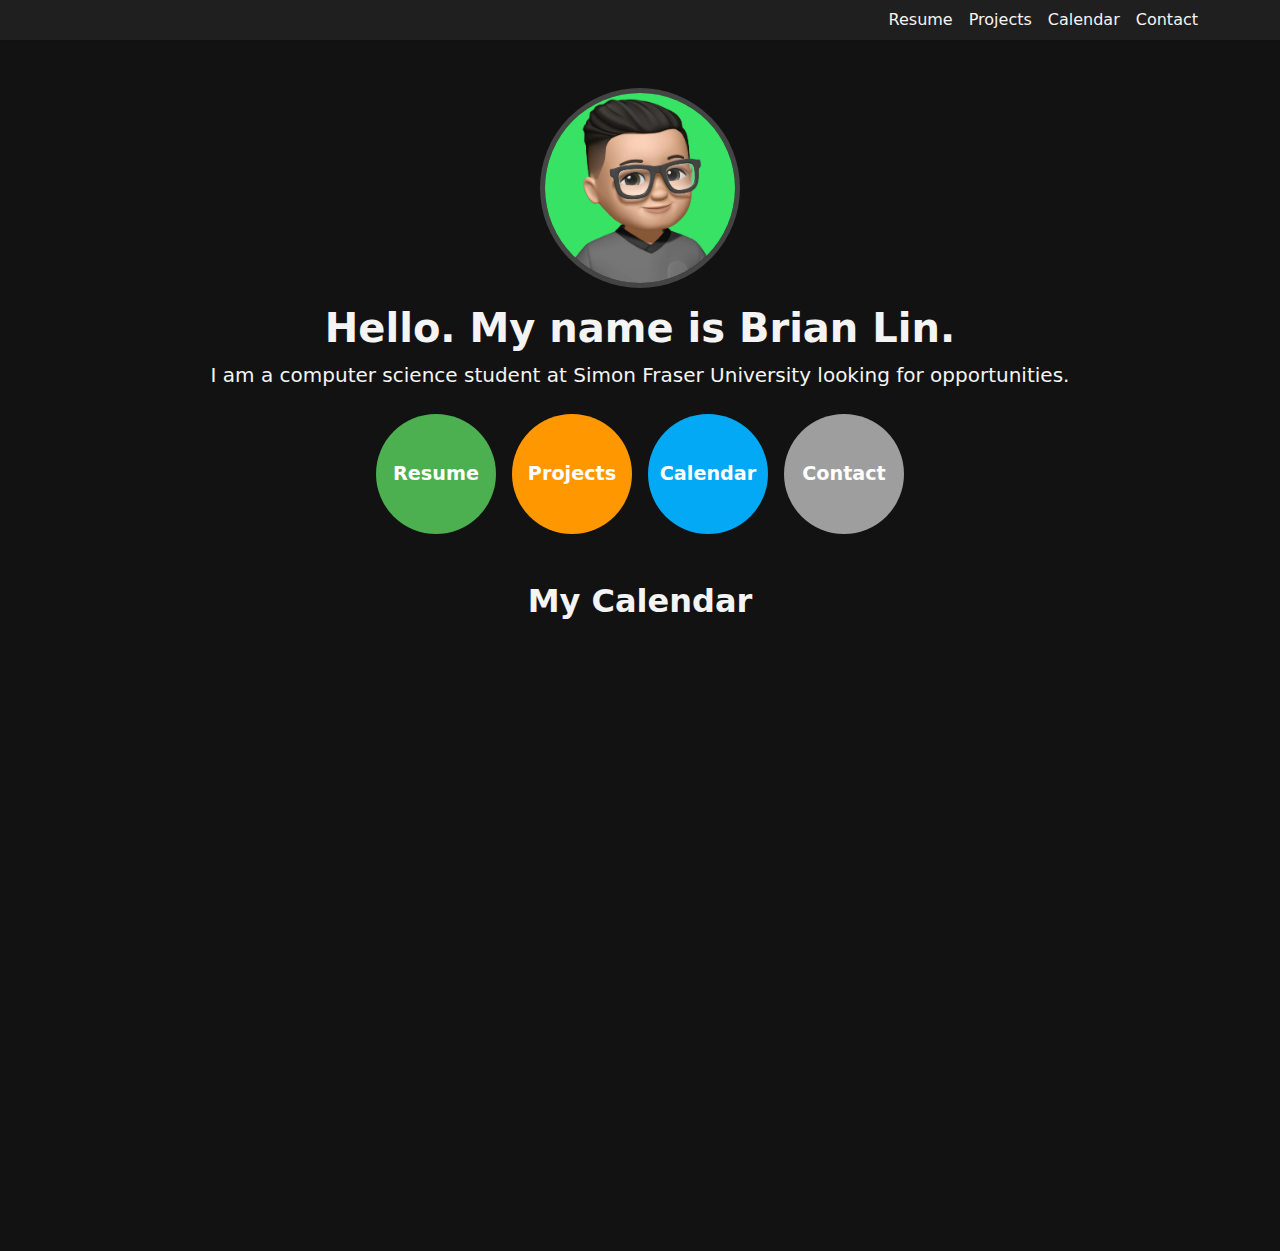
==== index.html @ 14181474 "Add barebone template" ====
<!DOCTYPE html>
<html lang="en">
<head>
  <meta charset="UTF-8">
  <meta name="viewport" content="width=device-width, initial-scale=1.0">
  <title>Brian Lin | Portfolio</title>
  <link href="https://cdn.jsdelivr.net/npm/bootstrap@5.3.0-alpha1/dist/css/bootstrap.min.css" rel="stylesheet">
  <style>
    body {
      background-color: #121212;
      color: #f4f4f4;
    }
    .profile-img {
      width: 200px;
      height: 200px;
      object-fit: cover;
      border-radius: 50%;
      border: 5px solid #444;
    }
    .btn-circle {
      width: 120px;
      height: 120px;
      border-radius: 50%;
      display: flex;
      align-items: center;
      justify-content: center;
      font-size: 1.2rem;
      font-weight: bold;
      text-align: center;
      color: white;
      text-decoration: none;
      transition: transform 0.3s ease;
    }
    .btn-circle:hover {
      transform: scale(1.1);
    }
    .resume { background-color: #4caf50; }
    .projects { background-color: #ff9800; }
    .calendar { background-color: #03a9f4; }
    .contact { background-color: #9e9e9e; }
    .navbar {
      background-color: #1f1f1f;
    }
    .navbar-brand, .nav-link {
      color: #f4f4f4 !important;
    }
    .nav-link:hover {
      color: #a1c4fd !important;
    }
  </style>
</head>
<body>
  <!-- Navbar -->
  <nav class="navbar navbar-dark shadow-sm">
    <div class="container d-flex justify-content-end">
      <a class="nav-link d-inline me-3" href="#resume">Resume</a>
      <a class="nav-link d-inline me-3" href="#projects">Projects</a>
      <a class="nav-link d-inline me-3" href="#calendar">Calendar</a>
      <a class="nav-link d-inline" href="#contact">Contact</a>
    </div>
  </nav>

  <!-- Main Content -->
  <div class="container text-center mt-5">
    <img src="profile.png" alt="Brian Lin" class="profile-img mb-3">
    <h1 class="fw-bold">Hello. My name is Brian Lin.</h1>
    <p class="lead">I am a computer science student at Simon Fraser University looking for opportunities.</p>

    <!-- Navigation Buttons -->
    <div class="d-flex justify-content-center gap-3 mt-4">
      <a href="#resume" class="btn btn-circle resume">Resume</a>
      <a href="#projects" class="btn btn-circle projects">Projects</a>
      <a href="#calendar" class="btn btn-circle calendar">Calendar</a>
      <a href="#contact" class="btn btn-circle contact">Contact</a>
    </div>
  </div>

  <!-- Calendar Section -->
  <div id="calendar" class="container mt-5 text-center">
    <h2 class="fw-bold mb-4">My Calendar</h2>
    <iframe src="https://calendar.google.com/calendar/embed?src=24bc1af315ebd0c137d1172c5dba504e0f9bc6f6236d833b7c432b19c26dc909%40group.calendar.google.com&ctz=America%2FVancouver" style="border: 0" width="800" height="600" frameborder="0" scrolling="no"></iframe>
  </div>

  <script src="https://cdn.jsdelivr.net/npm/bootstrap@5.3.0-alpha1/dist/js/bootstrap.bundle.min.js"></script>
</body>
</html>
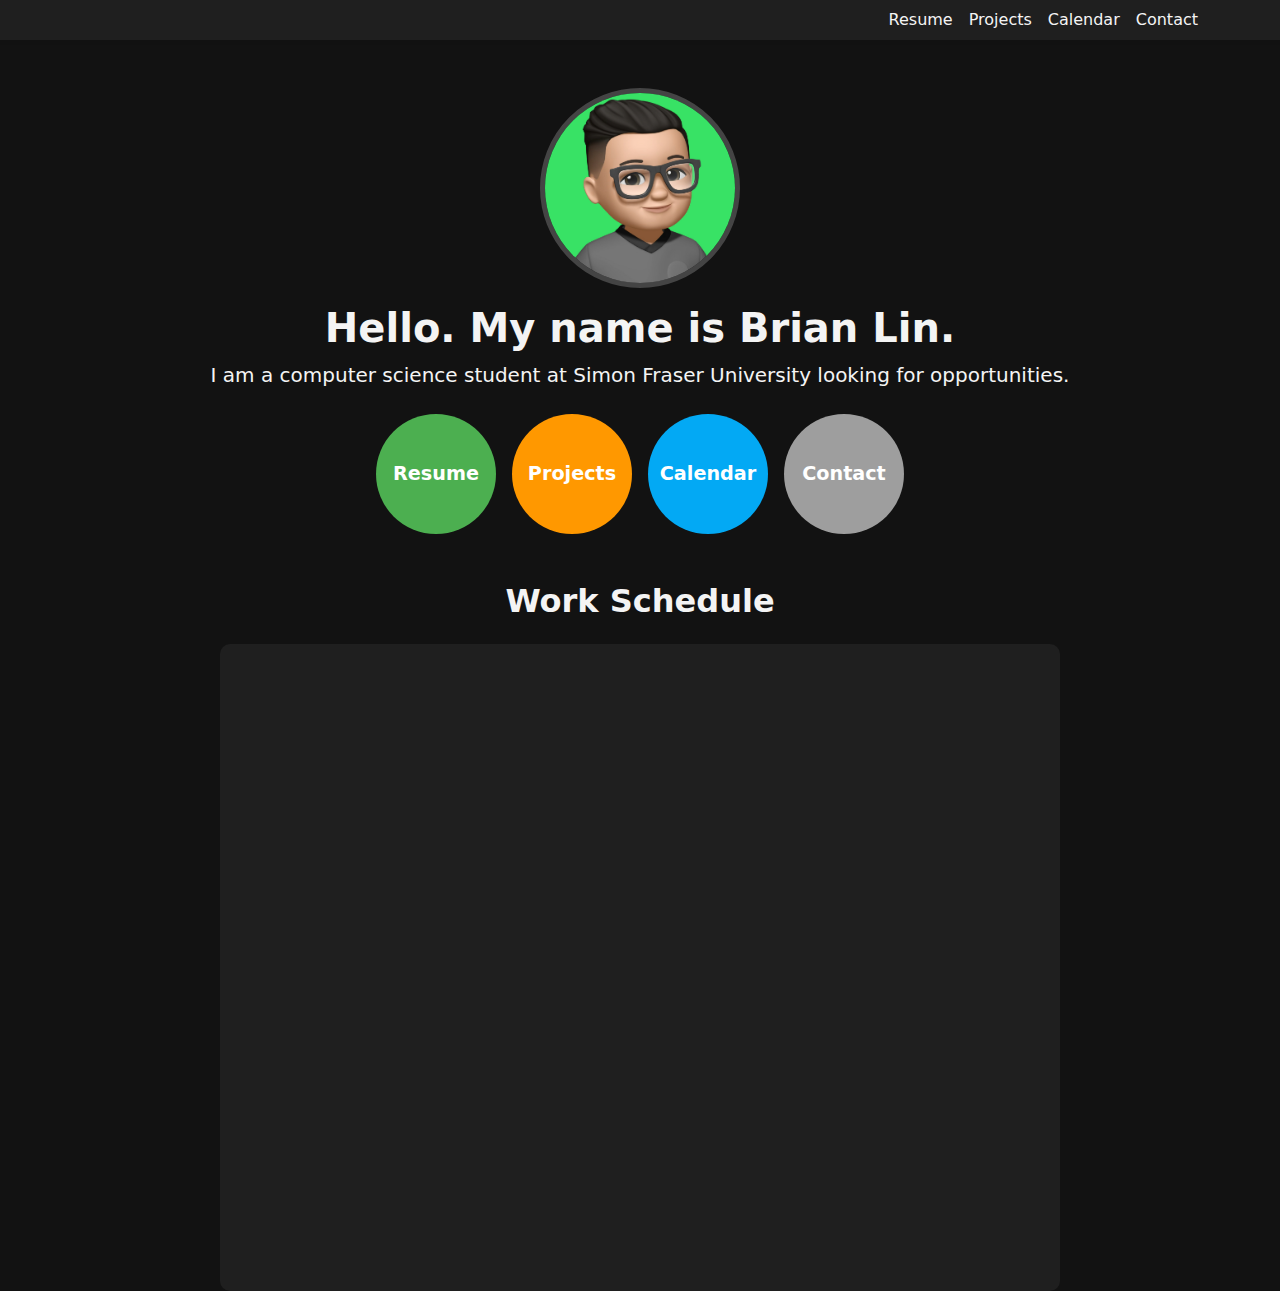
==== commit 21a9f762: "Changed calendar to dark mode and schedule viewing mode as default" ====
--- a/index.html
+++ b/index.html
@@ -3,7 +3,7 @@
 <head>
   <meta charset="UTF-8">
   <meta name="viewport" content="width=device-width, initial-scale=1.0">
-  <title>Brian Lin | Portfolio</title>
+  <title>Brian Lin</title>
   <link href="https://cdn.jsdelivr.net/npm/bootstrap@5.3.0-alpha1/dist/css/bootstrap.min.css" rel="stylesheet">
   <style>
     body {
@@ -47,6 +47,16 @@
     .nav-link:hover {
       color: #a1c4fd !important;
     }
+    .calendar-container {
+      background-color: #1f1f1f;
+      padding: 20px;
+      border-radius: 10px;
+      display: inline-block;
+    }
+    .calendar-container iframe {
+      filter: invert(1) hue-rotate(180deg) brightness(0.9) contrast(1.2);
+      border-radius: 10px;
+    }
   </style>
 </head>
 <body>
@@ -77,8 +87,10 @@
 
   <!-- Calendar Section -->
   <div id="calendar" class="container mt-5 text-center">
-    <h2 class="fw-bold mb-4">My Calendar</h2>
-    <iframe src="https://calendar.google.com/calendar/embed?src=24bc1af315ebd0c137d1172c5dba504e0f9bc6f6236d833b7c432b19c26dc909%40group.calendar.google.com&ctz=America%2FVancouver" style="border: 0" width="800" height="600" frameborder="0" scrolling="no"></iframe>
+    <h2 class="fw-bold mb-4">Work Schedule</h2>
+    <div class="calendar-container">
+      <iframe src="https://calendar.google.com/calendar/embed?src=24bc1af315ebd0c137d1172c5dba504e0f9bc6f6236d833b7c432b19c26dc909%40group.calendar.google.com&ctz=America%2FVancouver&mode=AGENDA" style="border: 0; width: 800px; height: 600px; frameborder: 0; scrolling: no;"></iframe>
+    </div>
   </div>
 
   <script src="https://cdn.jsdelivr.net/npm/bootstrap@5.3.0-alpha1/dist/js/bootstrap.bundle.min.js"></script>
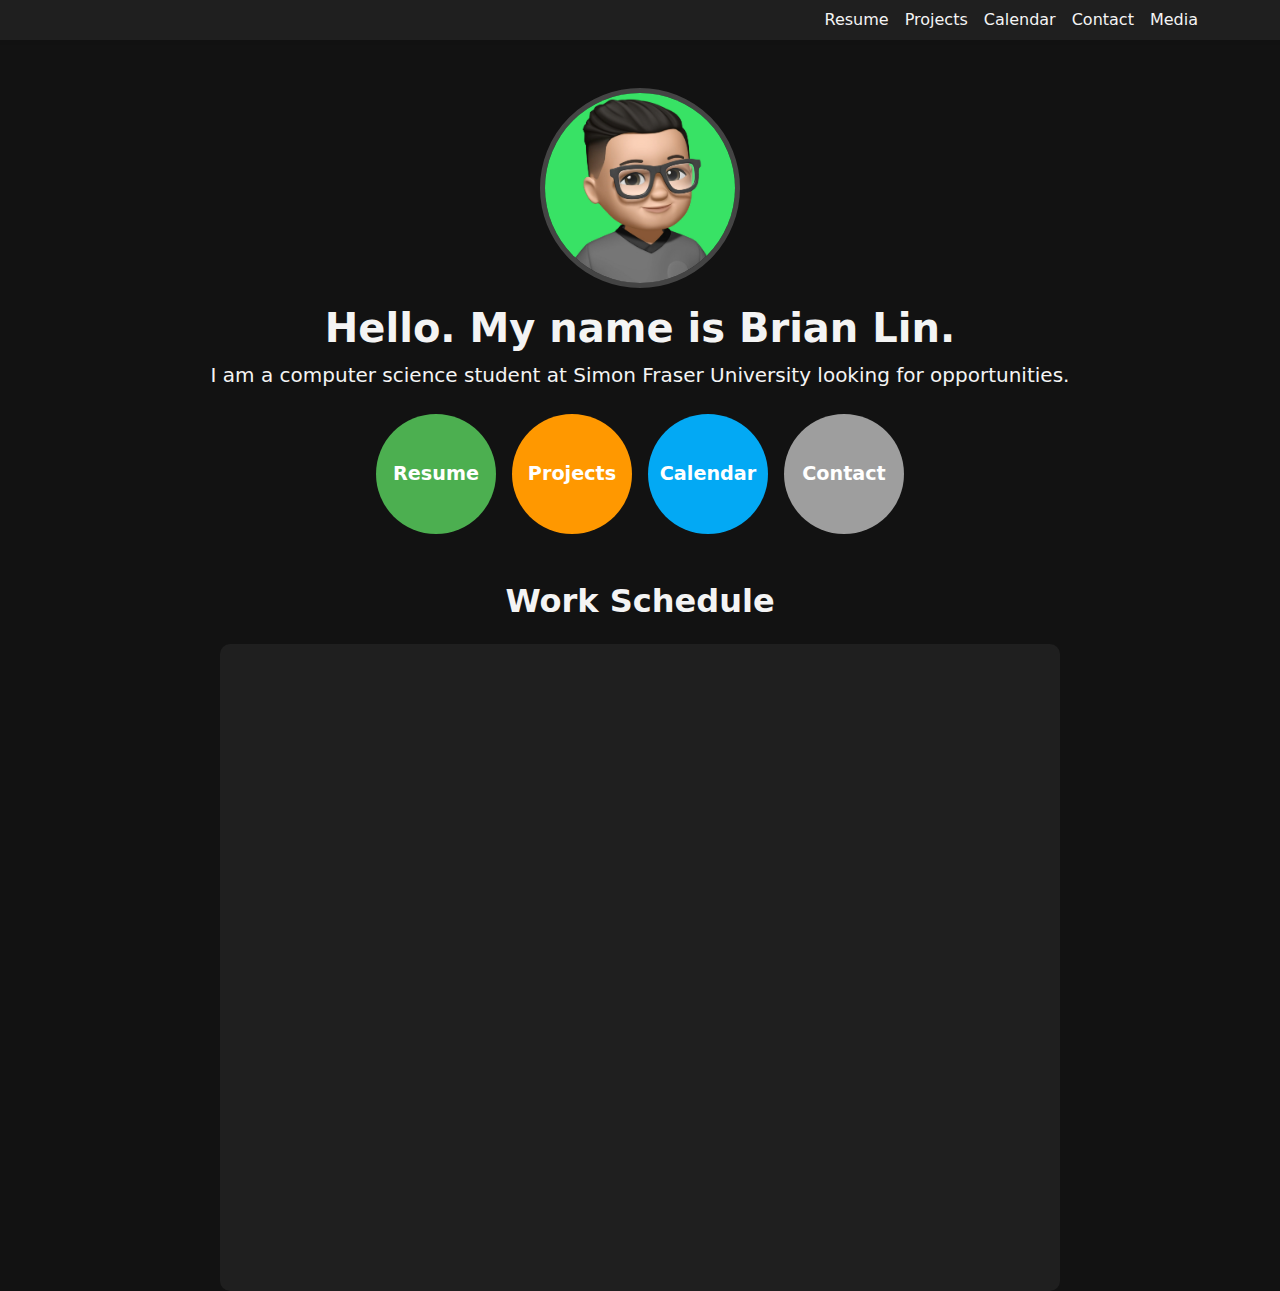
==== commit 92fc8a2d: "Updated to include jellyfin sev" ====
--- a/index.html
+++ b/index.html
@@ -66,7 +66,8 @@
       <a class="nav-link d-inline me-3" href="#resume">Resume</a>
       <a class="nav-link d-inline me-3" href="#projects">Projects</a>
       <a class="nav-link d-inline me-3" href="#calendar">Calendar</a>
-      <a class="nav-link d-inline" href="#contact">Contact</a>
+      <a class="nav-link d-inline me-3" href="#contact">Contact</a>
+      <a class="nav-link d-inline" href="http://162.156.44.104:8096" target="_blank">Media</a>
     </div>
   </nav>
 
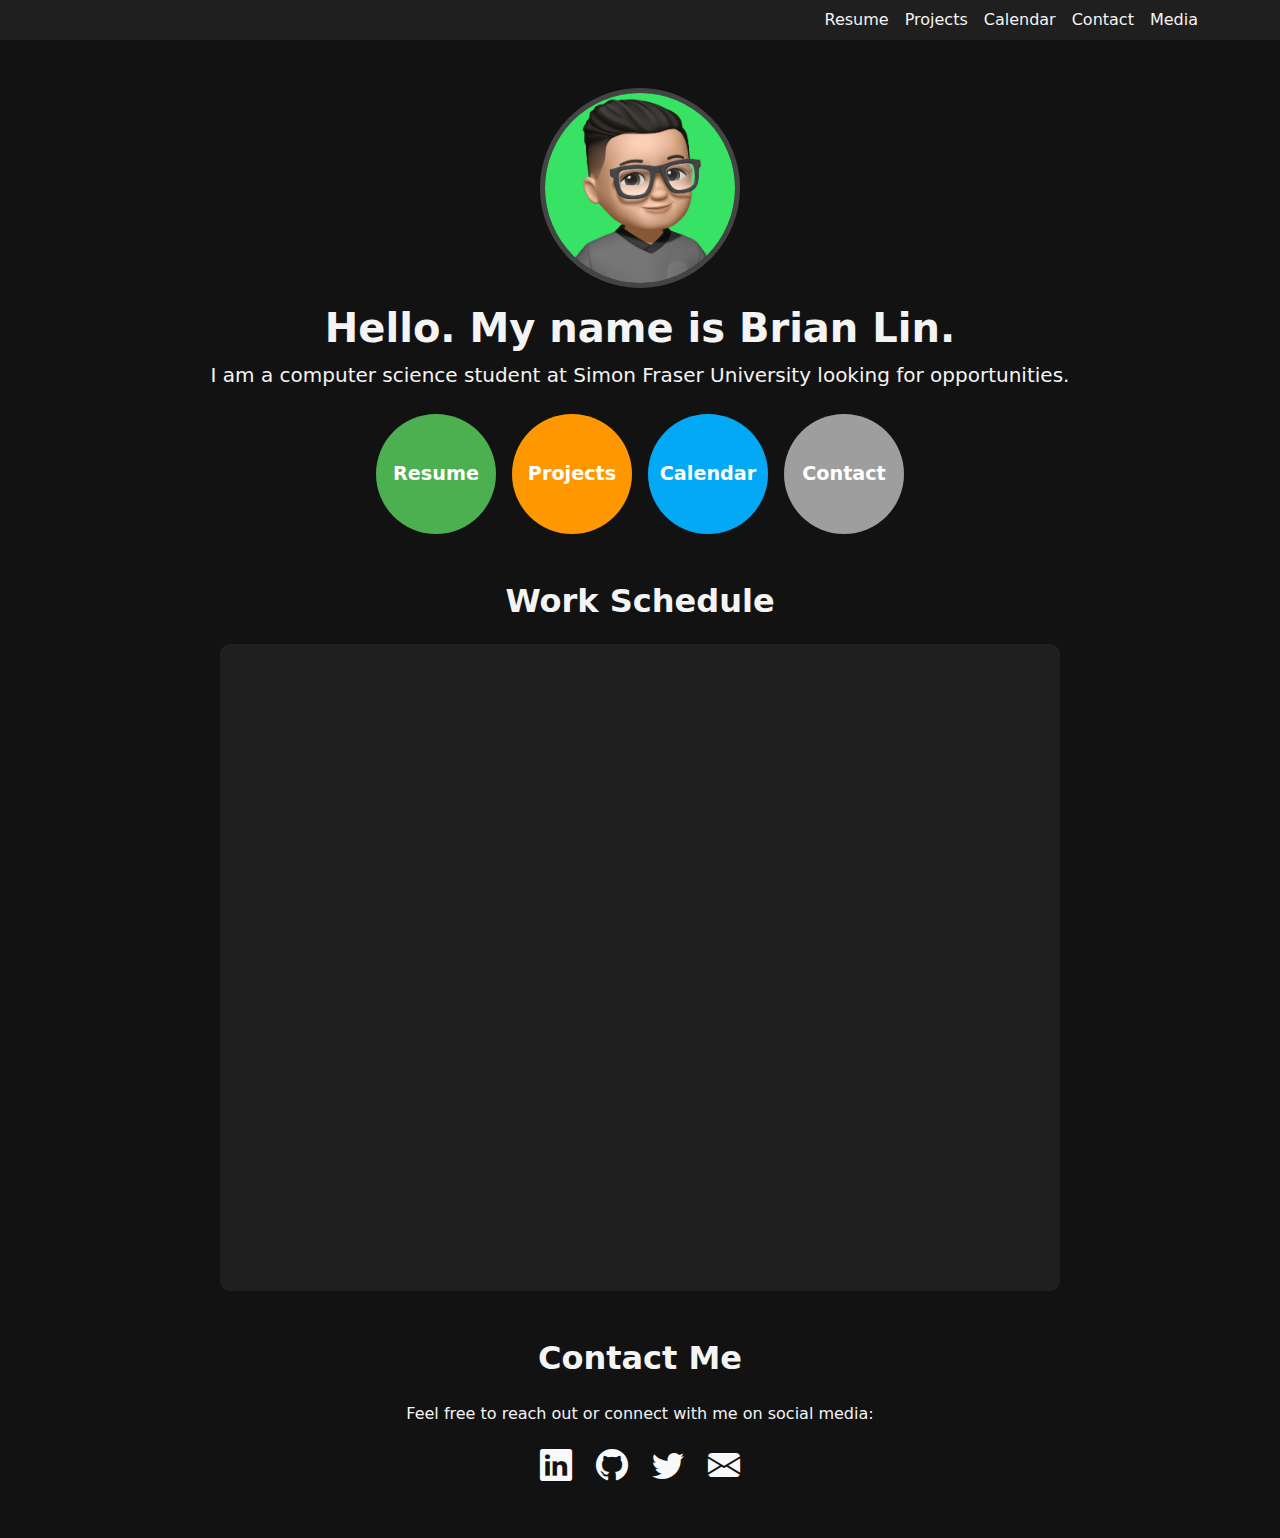
==== commit 5fd6cc88: "feat: Add contact section with social media links to index.html" ====
--- a/index.html
+++ b/index.html
@@ -1,99 +1,112 @@
-<!DOCTYPE html>
-<html lang="en">
-<head>
-  <meta charset="UTF-8">
-  <meta name="viewport" content="width=device-width, initial-scale=1.0">
-  <title>Brian Lin</title>
-  <link href="https://cdn.jsdelivr.net/npm/bootstrap@5.3.0-alpha1/dist/css/bootstrap.min.css" rel="stylesheet">
-  <style>
-    body {
-      background-color: #121212;
-      color: #f4f4f4;
-    }
-    .profile-img {
-      width: 200px;
-      height: 200px;
-      object-fit: cover;
-      border-radius: 50%;
-      border: 5px solid #444;
-    }
-    .btn-circle {
-      width: 120px;
-      height: 120px;
-      border-radius: 50%;
-      display: flex;
-      align-items: center;
-      justify-content: center;
-      font-size: 1.2rem;
-      font-weight: bold;
-      text-align: center;
-      color: white;
-      text-decoration: none;
-      transition: transform 0.3s ease;
-    }
-    .btn-circle:hover {
-      transform: scale(1.1);
-    }
-    .resume { background-color: #4caf50; }
-    .projects { background-color: #ff9800; }
-    .calendar { background-color: #03a9f4; }
-    .contact { background-color: #9e9e9e; }
-    .navbar {
-      background-color: #1f1f1f;
-    }
-    .navbar-brand, .nav-link {
-      color: #f4f4f4 !important;
-    }
-    .nav-link:hover {
-      color: #a1c4fd !important;
-    }
-    .calendar-container {
-      background-color: #1f1f1f;
-      padding: 20px;
-      border-radius: 10px;
-      display: inline-block;
-    }
-    .calendar-container iframe {
-      filter: invert(1) hue-rotate(180deg) brightness(0.9) contrast(1.2);
-      border-radius: 10px;
-    }
-  </style>
-</head>
-<body>
-  <!-- Navbar -->
-  <nav class="navbar navbar-dark shadow-sm">
-    <div class="container d-flex justify-content-end">
-      <a class="nav-link d-inline me-3" href="#resume">Resume</a>
-      <a class="nav-link d-inline me-3" href="#projects">Projects</a>
-      <a class="nav-link d-inline me-3" href="#calendar">Calendar</a>
-      <a class="nav-link d-inline me-3" href="#contact">Contact</a>
-      <a class="nav-link d-inline" href="http://162.156.44.104:8096" target="_blank">Media</a>
-    </div>
-  </nav>
-
-  <!-- Main Content -->
-  <div class="container text-center mt-5">
-    <img src="profile.png" alt="Brian Lin" class="profile-img mb-3">
-    <h1 class="fw-bold">Hello. My name is Brian Lin.</h1>
-    <p class="lead">I am a computer science student at Simon Fraser University looking for opportunities.</p>
-
-    <!-- Navigation Buttons -->
-    <div class="d-flex justify-content-center gap-3 mt-4">
-      <a href="#resume" class="btn btn-circle resume">Resume</a>
-      <a href="#projects" class="btn btn-circle projects">Projects</a>
-      <a href="#calendar" class="btn btn-circle calendar">Calendar</a>
-      <a href="#contact" class="btn btn-circle contact">Contact</a>
-    </div>
-  </div>
-
-  <!-- Calendar Section -->
-  <div id="calendar" class="container mt-5 text-center">
-    <h2 class="fw-bold mb-4">Work Schedule</h2>
-    <div class="calendar-container">
-      <iframe src="https://calendar.google.com/calendar/embed?src=24bc1af315ebd0c137d1172c5dba504e0f9bc6f6236d833b7c432b19c26dc909%40group.calendar.google.com&ctz=America%2FVancouver&mode=AGENDA" style="border: 0; width: 800px; height: 600px; frameborder: 0; scrolling: no;"></iframe>
-    </div>
-  </div>
-
-  <script src="https://cdn.jsdelivr.net/npm/bootstrap@5.3.0-alpha1/dist/js/bootstrap.bundle.min.js"></script>
-</body>
-</html>
+<!DOCTYPE html>
+<html lang="en">
+<head>
+  <meta charset="UTF-8">
+  <meta name="viewport" content="width=device-width, initial-scale=1.0">
+  <title>Brian Lin</title>
+  <link href="https://cdn.jsdelivr.net/npm/bootstrap@5.3.0-alpha1/dist/css/bootstrap.min.css" rel="stylesheet">
+  <link rel="stylesheet" href="https://cdn.jsdelivr.net/npm/bootstrap-icons@1.10.5/font/bootstrap-icons.css">
+  <style>
+    body {
+      background-color: #121212;
+      color: #f4f4f4;
+    }
+    .profile-img {
+      width: 200px;
+      height: 200px;
+      object-fit: cover;
+      border-radius: 50%;
+      border: 5px solid #444;
+    }
+    .btn-circle {
+      width: 120px;
+      height: 120px;
+      border-radius: 50%;
+      display: flex;
+      align-items: center;
+      justify-content: center;
+      font-size: 1.2rem;
+      font-weight: bold;
+      text-align: center;
+      color: white;
+      text-decoration: none;
+      transition: transform 0.3s ease;
+    }
+    .btn-circle:hover {
+      transform: scale(1.1);
+    }
+    .resume { background-color: #4caf50; }
+    .projects { background-color: #ff9800; }
+    .calendar { background-color: #03a9f4; }
+    .contact { background-color: #9e9e9e; }
+    .navbar {
+      background-color: #1f1f1f;
+    }
+    .navbar-brand, .nav-link {
+      color: #f4f4f4 !important;
+    }
+    .nav-link:hover {
+      color: #a1c4fd !important;
+    }
+    .calendar-container {
+      background-color: #1f1f1f;
+      padding: 20px;
+      border-radius: 10px;
+      display: inline-block;
+    }
+    .calendar-container iframe {
+      filter: invert(1) hue-rotate(180deg) brightness(0.9) contrast(1.2);
+      border-radius: 10px;
+    }
+  </style>
+</head>
+<body>
+  <!-- Navbar -->
+  <nav class="navbar navbar-dark shadow-sm">
+    <div class="container d-flex justify-content-end">
+      <a class="nav-link d-inline me-3" href="#resume">Resume</a>
+      <a class="nav-link d-inline me-3" href="#projects">Projects</a>
+      <a class="nav-link d-inline me-3" href="#calendar">Calendar</a>
+      <a class="nav-link d-inline me-3" href="#contact">Contact</a>
+      <a class="nav-link d-inline" href="media.realbrianlin.net" target="_blank">Media</a>
+    </div>
+  </nav>
+
+  <!-- Main Content -->
+  <div class="container text-center mt-5">
+    <img src="profile.png" alt="Brian Lin" class="profile-img mb-3">
+    <h1 class="fw-bold">Hello. My name is Brian Lin.</h1>
+    <p class="lead">I am a computer science student at Simon Fraser University looking for opportunities.</p>
+
+    <!-- Navigation Buttons -->
+    <div class="d-flex justify-content-center gap-3 mt-4">
+      <a href="#resume" class="btn btn-circle resume">Resume</a>
+      <a href="#projects" class="btn btn-circle projects">Projects</a>
+      <a href="#calendar" class="btn btn-circle calendar">Calendar</a>
+      <a href="#contact" class="btn btn-circle contact">Contact</a>
+    </div>
+  </div>
+
+  <!-- Calendar Section -->
+  <div id="calendar" class="container mt-5 text-center">
+    <h2 class="fw-bold mb-4">Work Schedule</h2>
+    <div class="calendar-container">
+      <iframe src="https://calendar.google.com/calendar/embed?src=24bc1af315ebd0c137d1172c5dba504e0f9bc6f6236d833b7c432b19c26dc909%40group.calendar.google.com&ctz=America%2FVancouver&mode=AGENDA" style="border: 0; width: 800px; height: 600px; frameborder: 0; scrolling: no;"></iframe>
+    </div>
+  </div>
+
+  <!-- Contact Section -->
+  <div id="contact" class="container mt-5 mb-5 text-center">
+    <h2 class="fw-bold mb-4">Contact Me</h2>
+    <p>Feel free to reach out or connect with me on social media:</p>
+    <div class="d-flex justify-content-center gap-4">
+      <a href="https://www.linkedin.com/in/your-linkedin-profile" target="_blank" class="text-light fs-2" aria-label="LinkedIn"><i class="bi bi-linkedin"></i></a>
+      <a href="https://github.com/your-github-username" target="_blank" class="text-light fs-2" aria-label="GitHub"><i class="bi bi-github"></i></a>
+      <a href="https://twitter.com/your-twitter-handle" target="_blank" class="text-light fs-2" aria-label="Twitter"><i class="bi bi-twitter"></i></a>
+      <a href="mailto:your-email@example.com" class="text-light fs-2" aria-label="Email"><i class="bi bi-envelope-fill"></i></a>
+    </div>
+  </div>
+
+  <script src="https://cdn.jsdelivr.net/npm/bootstrap@5.3.0-alpha1/dist/js/bootstrap.bundle.min.js"></script>
+</body>
+</html>
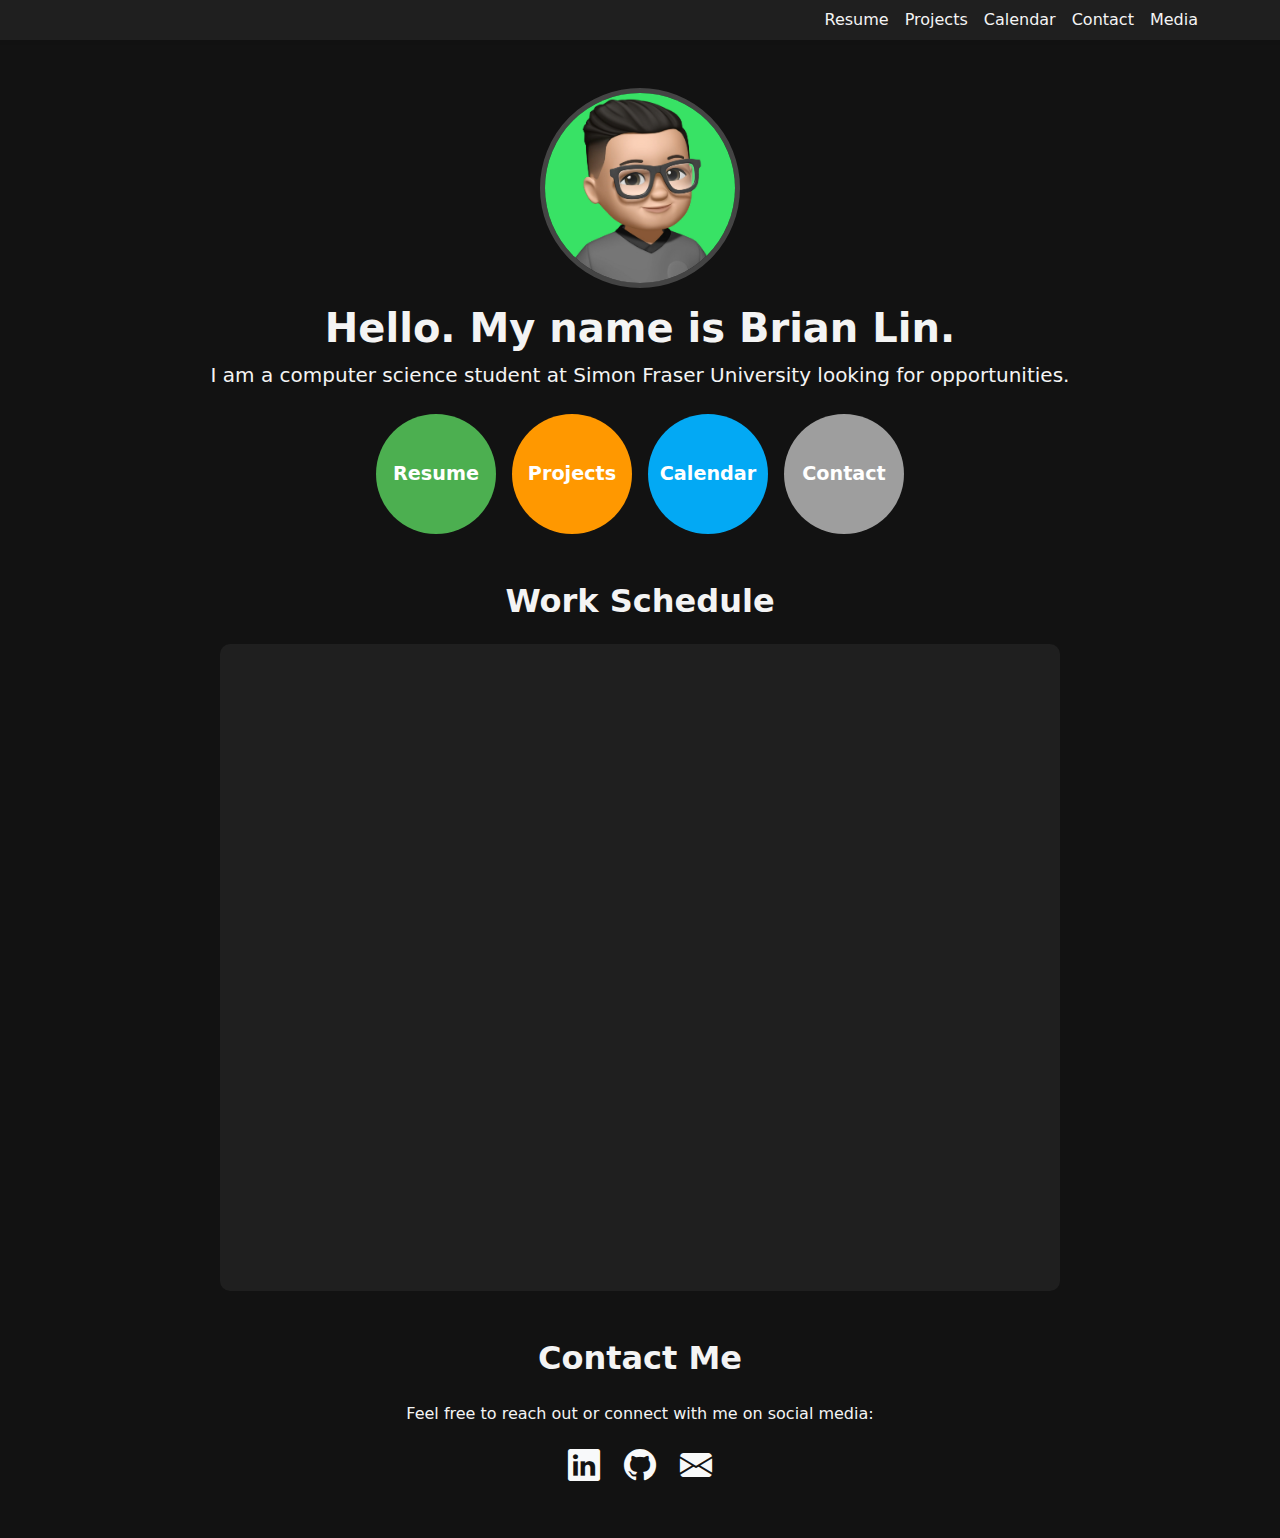
==== commit ae7ebaa5: "Updtaed contact page" ====
--- a/index.html
+++ b/index.html
@@ -100,10 +100,9 @@
     <h2 class="fw-bold mb-4">Contact Me</h2>
     <p>Feel free to reach out or connect with me on social media:</p>
     <div class="d-flex justify-content-center gap-4">
-      <a href="https://www.linkedin.com/in/your-linkedin-profile" target="_blank" class="text-light fs-2" aria-label="LinkedIn"><i class="bi bi-linkedin"></i></a>
-      <a href="https://github.com/your-github-username" target="_blank" class="text-light fs-2" aria-label="GitHub"><i class="bi bi-github"></i></a>
-      <a href="https://twitter.com/your-twitter-handle" target="_blank" class="text-light fs-2" aria-label="Twitter"><i class="bi bi-twitter"></i></a>
-      <a href="mailto:your-email@example.com" class="text-light fs-2" aria-label="Email"><i class="bi bi-envelope-fill"></i></a>
+      <a href="https://www.linkedin.com/in/brian-lin-a789bb271/" target="_blank" class="text-light fs-2" aria-label="LinkedIn"><i class="bi bi-linkedin"></i></a>
+      <a href="https://github.com/Pyrhex" target="_blank" class="text-light fs-2" aria-label="GitHub"><i class="bi bi-github"></i></a>
+      <a href="mailto:business@realbrianlin.net" class="text-light fs-2" aria-label="Email"><i class="bi bi-envelope-fill"></i></a>
     </div>
   </div>
 
